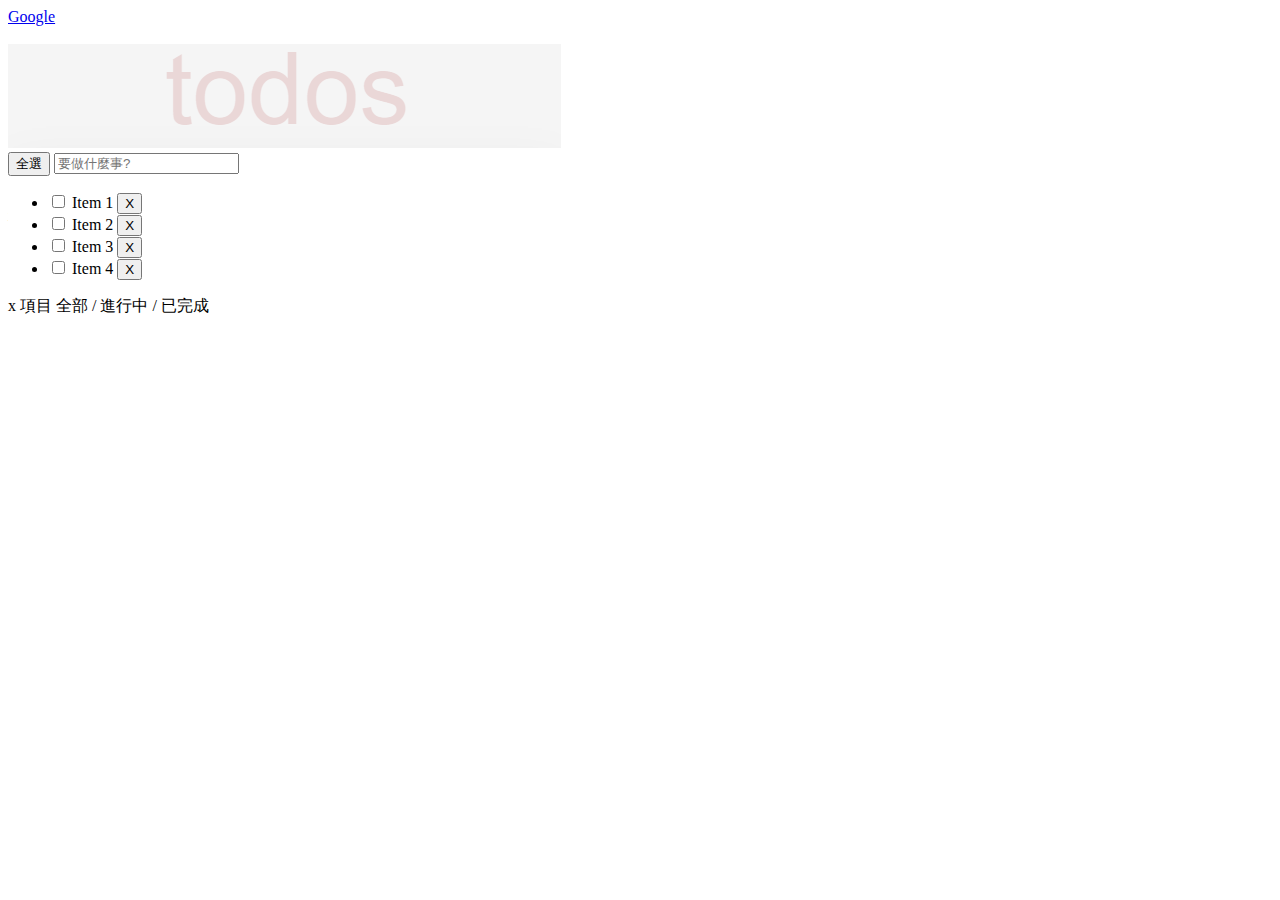
==== src/index.html @ f83a9c0a "feat(html): 實作待辦事項項目區塊完成與刪除" ====
<!DOCTYPE html>
<html lang="en">
  <head>
    <meta charset="UTF-8" />
    <meta name="viewport" content="width=device-width, initial-scale=1.0" />
    <title>todoMVC</title>
  </head>
  <body>
    <nav>
      <a href="http://www.google.com" target="_blank">Google</a>
    </nav>
    <br />
    <header>
      <img src="./assets/images/title.png" alt="todos" />
    </header>
    <section>
      <form>
        <button type="button">全選</button>
        <input type="text" placeholder="要做什麼事?" />
      </form>
    </section>
    <section>
      <ul>
        <li>
          <input type="checkbox" />
          <span>Item 1</span>
          <button type="button">X</button>
        </li>
        <li>
          <input type="checkbox" />
          <span>Item 2</span>
          <button type="button">X</button>
        </li>
        <li>
          <input type="checkbox" />
          <span>Item 3</span>
          <button type="button">X</button>
        </li>
        <li>
          <input type="checkbox" />
          <span>Item 4</span>
          <button type="button">X</button>
        </li>
      </ul>
    </section>
    <footer>
      <span>x 項目</span>
      <span>全部 /</span>
      <span>進行中 /</span>
      <span>已完成</span>
    </footer>
  </body>
</html>
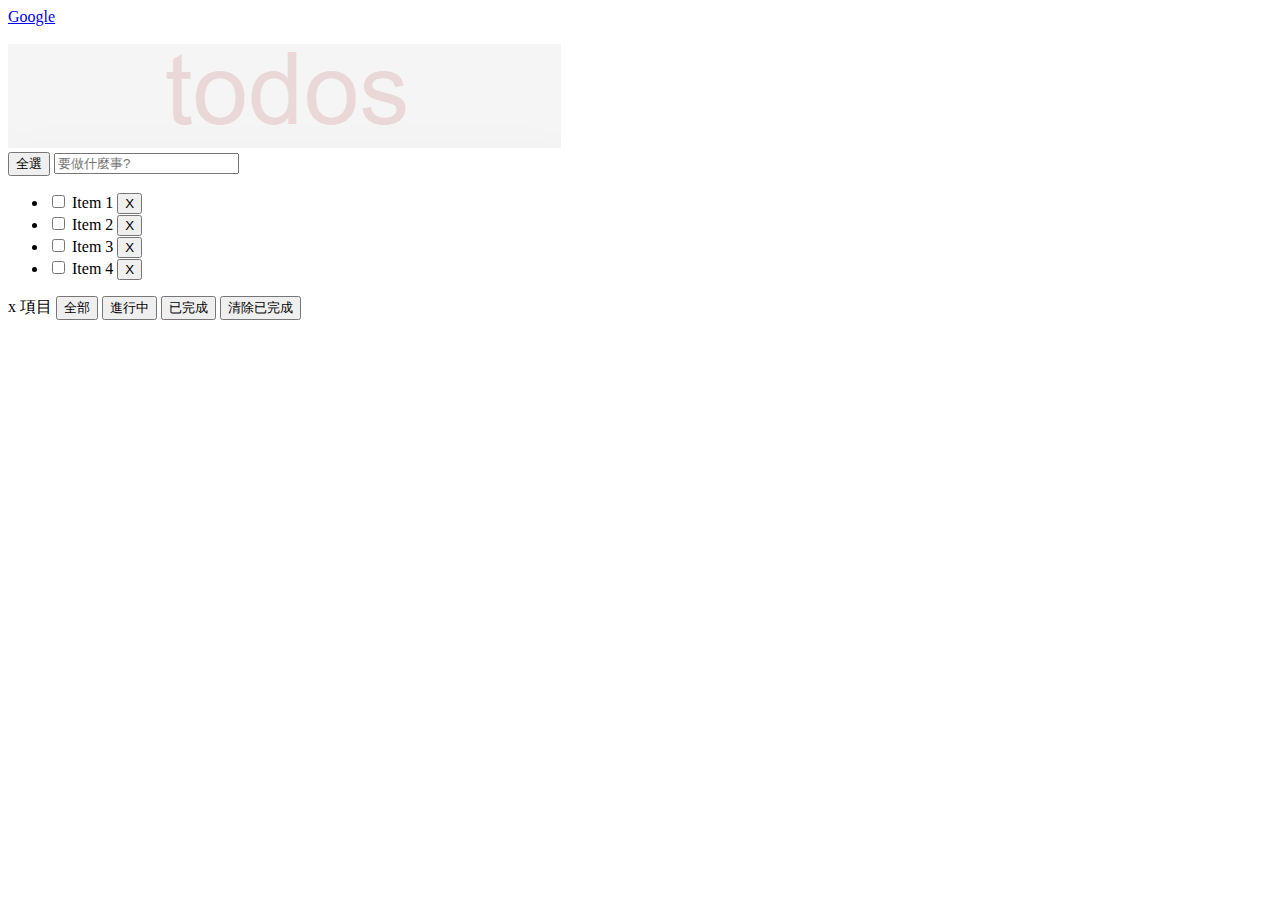
==== commit f0cd1a12: "feat(html): 實作待辦事項頁尾按鈕" ====
--- a/src/index.html
+++ b/src/index.html
@@ -45,9 +45,10 @@
     </section>
     <footer>
       <span>x 項目</span>
-      <span>全部 /</span>
-      <span>進行中 /</span>
-      <span>已完成</span>
+      <button type="button">全部</button>
+      <button type="button">進行中</button>
+      <button type="button">已完成</button>
+      <button type="button">清除已完成</button>
     </footer>
   </body>
 </html>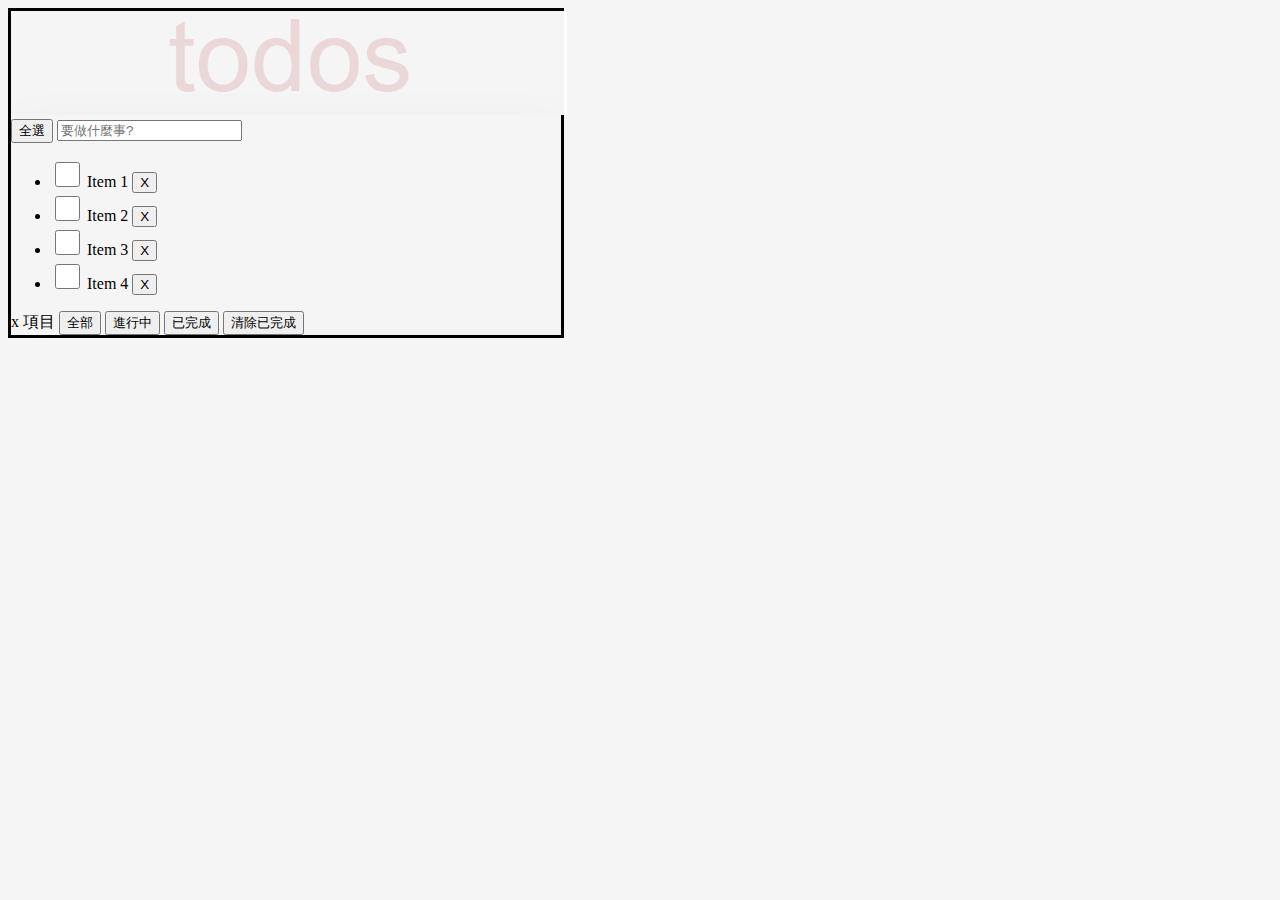
==== commit 9c00a300: "feat(css): 利用 css 選擇器定義頁面樣式" ====
--- a/src/index.html
+++ b/src/index.html
@@ -3,52 +3,51 @@
   <head>
     <meta charset="UTF-8" />
     <meta name="viewport" content="width=device-width, initial-scale=1.0" />
+    <link rel="stylesheet" href="styles.css" />
     <title>todoMVC</title>
   </head>
   <body>
-    <nav>
-      <a href="http://www.google.com" target="_blank">Google</a>
-    </nav>
-    <br />
-    <header>
-      <img src="./assets/images/title.png" alt="todos" />
-    </header>
-    <section>
-      <form>
-        <button type="button">全選</button>
-        <input type="text" placeholder="要做什麼事?" />
-      </form>
-    </section>
-    <section>
-      <ul>
-        <li>
-          <input type="checkbox" />
-          <span>Item 1</span>
-          <button type="button">X</button>
-        </li>
-        <li>
-          <input type="checkbox" />
-          <span>Item 2</span>
-          <button type="button">X</button>
-        </li>
-        <li>
-          <input type="checkbox" />
-          <span>Item 3</span>
-          <button type="button">X</button>
-        </li>
-        <li>
-          <input type="checkbox" />
-          <span>Item 4</span>
-          <button type="button">X</button>
-        </li>
-      </ul>
-    </section>
-    <footer>
-      <span>x 項目</span>
-      <button type="button">全部</button>
-      <button type="button">進行中</button>
-      <button type="button">已完成</button>
-      <button type="button">清除已完成</button>
-    </footer>
-  </body>
+<div class="container">
+  <header>
+    <img src="./assets/images/title.png" alt="todos" />
+  </header>
+  <section>
+    <form>
+      <button type="button">全選</button>
+      <input type="text" placeholder="要做什麼事?" />
+    </form>
+  </section>
+  <section>
+    <ul>
+      <li>
+        <input type="checkbox" />
+        <span>Item 1</span>
+        <button type="button">X</button>
+      </li>
+      <li>
+        <input type="checkbox" />
+        <span>Item 2</span>
+        <button type="button">X</button>
+      </li>
+      <li>
+        <input type="checkbox" />
+        <span>Item 3</span>
+        <button type="button">X</button>
+      </li>
+      <li>
+        <input type="checkbox" />
+        <span>Item 4</span>
+        <button type="button">X</button>
+      </li>
+    </ul>
+  </section>
+  <footer>
+    <span>x 項目</span>
+    <button type="button">全部</button>
+    <button type="button">進行中</button>
+    <button type="button">已完成</button>
+    <button type="button">清除已完成</button>
+  </footer>
+</div>
+</body>
 </html>--- a/src/styles.css
+++ b/src/styles.css
@@ -0,0 +1,13 @@
+body {
+    background-color: #f5f5f5;
+  }
+  
+  div.container {
+    border-style: solid;
+    width: 550px;
+  }
+  
+  input[type="checkbox"] {
+    width: 25px;
+    height: 25px;
+  }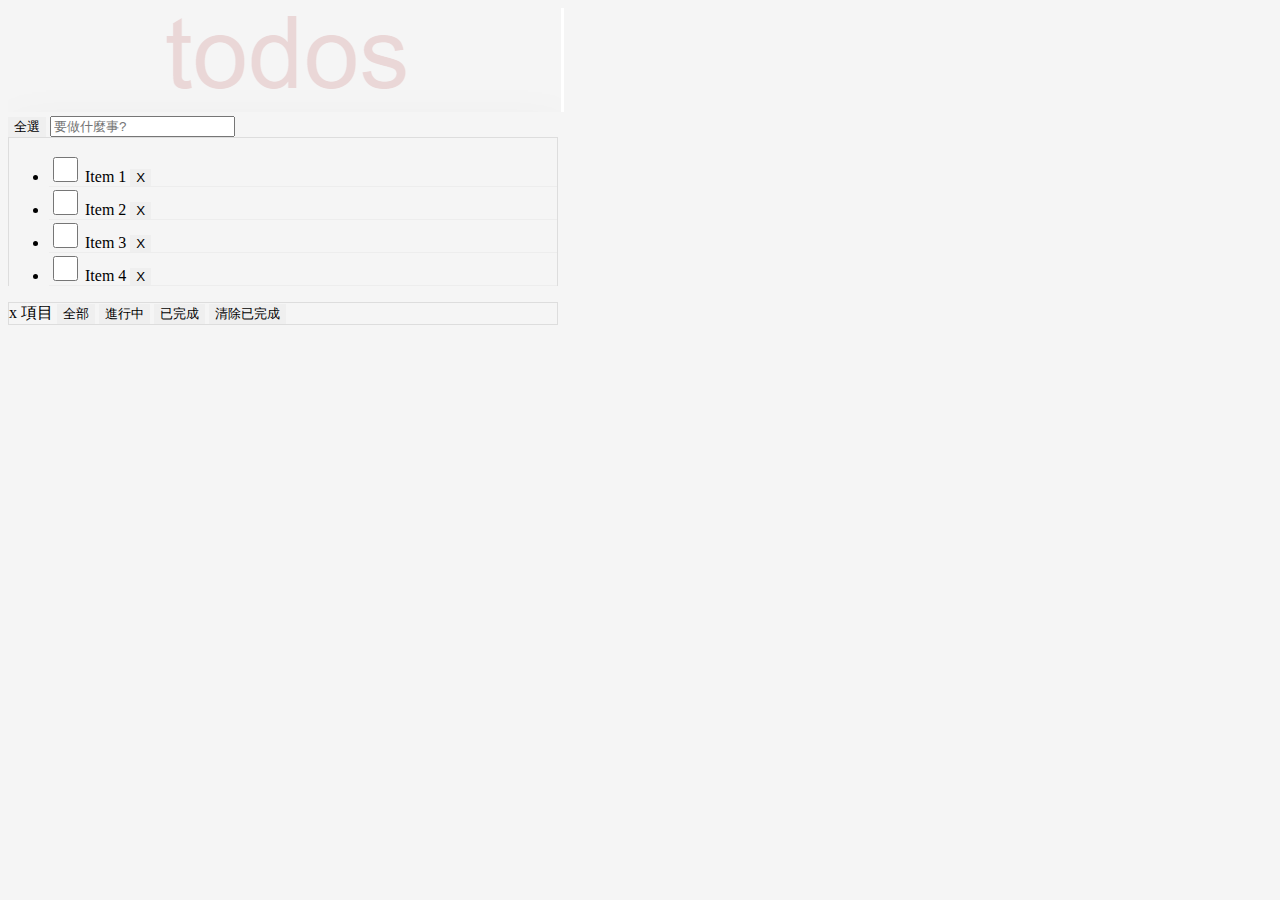
==== commit ba83bf0b: "feat(css): 設定頁面框線樣式" ====
--- a/src/index.html
+++ b/src/index.html
@@ -11,13 +11,12 @@
   <header>
     <img src="./assets/images/title.png" alt="todos" />
   </header>
-  <section>
     <form>
       <button type="button">全選</button>
       <input type="text" placeholder="要做什麼事?" />
     </form>
   </section>
-  <section>
+  <section class="main">
     <ul>
       <li>
         <input type="checkbox" />
--- a/src/styles.css
+++ b/src/styles.css
@@ -3,11 +3,35 @@
   }
   
   div.container {
-    border-style: solid;
     width: 550px;
   }
   
   input[type="checkbox"] {
     width: 25px;
     height: 25px;
+  }
+  
+.form {
+    border: solid 1px #ddd;
+  }
+  
+  .form input {
+    border: none;
+  }
+  
+  .main {
+    border: solid 1px #ddd;
+    border-bottom: none;
+  }
+  
+  .main > ul > li {
+    border-bottom: solid 1px #ededed;
+  }
+  
+  footer {
+    border: solid 1px #ddd;
+  }
+  
+  button {
+    border: none;
   }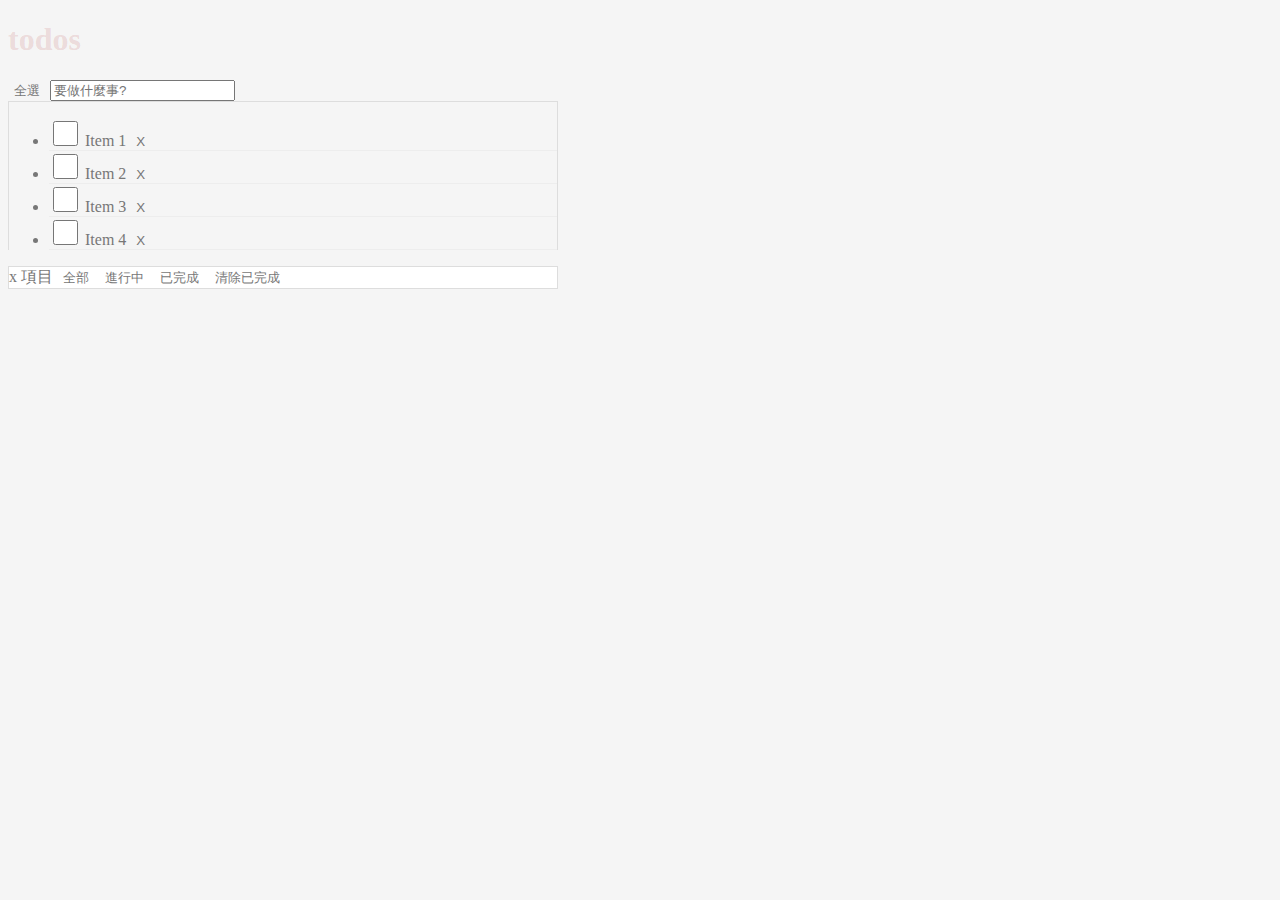
==== commit 7f6484c6: "feat(css): 設定頁面顯示顏色" ====
--- a/src/index.html
+++ b/src/index.html
@@ -9,7 +9,7 @@
   <body>
 <div class="container">
   <header>
-    <img src="./assets/images/title.png" alt="todos" />
+    <h1>todos</h1>
   </header>
     <form>
       <button type="button">全選</button>
@@ -41,7 +41,7 @@
     </ul>
   </section>
   <footer>
-    <span>x 項目</span>
+    <span class="count">x 項目</span>
     <button type="button">全部</button>
     <button type="button">進行中</button>
     <button type="button">已完成</button>
--- a/src/styles.css
+++ b/src/styles.css
@@ -1,24 +1,32 @@
 body {
     background-color: #f5f5f5;
   }
-  
+
   div.container {
     width: 550px;
+  }
+  
+  h1 {
+    color: rgba(175, 47, 47, 0.15);
   }
   
   input[type="checkbox"] {
     width: 25px;
     height: 25px;
   }
+
+  .form {
+    border: solid 1px #ddd;
+  }
   
-.form {
-    border: solid 1px #ddd;
+  .form form {
+    background-color: white;
   }
   
   .form input {
     border: none;
   }
-  
+
   .main {
     border: solid 1px #ddd;
     border-bottom: none;
@@ -26,12 +34,20 @@
   
   .main > ul > li {
     border-bottom: solid 1px #ededed;
+    color: #777;
   }
   
   footer {
     border: solid 1px #ddd;
+    background-color: white;
+  }
+  
+  .count,
+  button {
+    color: #777;
   }
   
   button {
+    background: none;
     border: none;
   }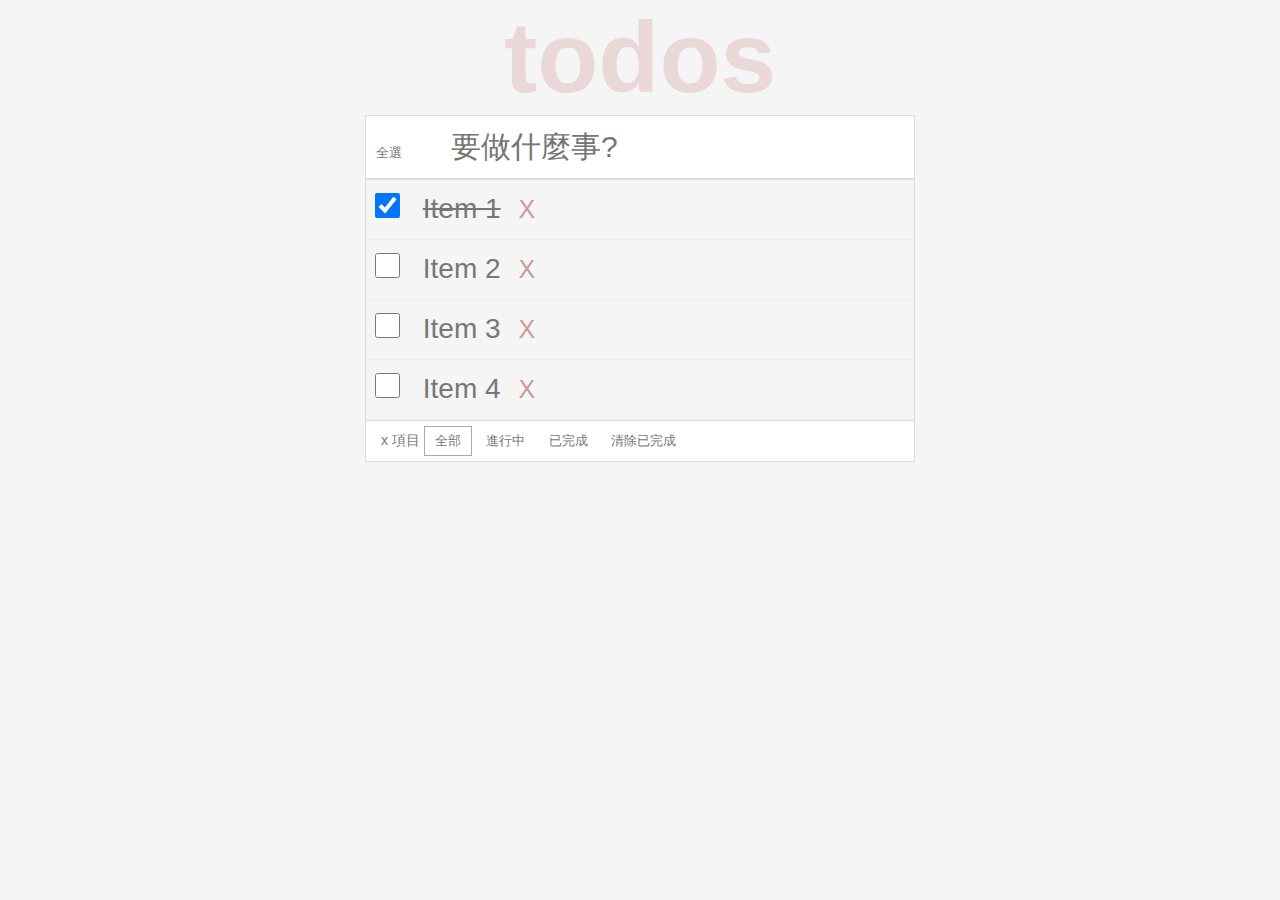
==== commit 4aed02ef: "feat(css): 設定頁面其他樣式" ====
--- a/src/index.html
+++ b/src/index.html
@@ -7,46 +7,47 @@
     <title>todoMVC</title>
   </head>
   <body>
-<div class="container">
-  <header>
-    <h1>todos</h1>
-  </header>
-    <form>
-      <button type="button">全選</button>
-      <input type="text" placeholder="要做什麼事?" />
-    </form>
-  </section>
-  <section class="main">
-    <ul>
-      <li>
-        <input type="checkbox" />
-        <span>Item 1</span>
-        <button type="button">X</button>
-      </li>
-      <li>
-        <input type="checkbox" />
-        <span>Item 2</span>
-        <button type="button">X</button>
-      </li>
-      <li>
-        <input type="checkbox" />
-        <span>Item 3</span>
-        <button type="button">X</button>
-      </li>
-      <li>
-        <input type="checkbox" />
-        <span>Item 4</span>
-        <button type="button">X</button>
-      </li>
-    </ul>
-  </section>
-  <footer>
-    <span class="count">x 項目</span>
-    <button type="button">全部</button>
-    <button type="button">進行中</button>
-    <button type="button">已完成</button>
-    <button type="button">清除已完成</button>
-  </footer>
-</div>
-</body>
+    <div class="container">
+      <header>
+        <h1>todos</h1>
+      </header>
+      <section class="form">
+        <form>
+          <button type="button">全選</button>
+          <input type="text" placeholder="要做什麼事?" />
+        </form>
+      </section>
+      <section class="main">
+        <ul>
+          <li>
+            <input type="checkbox" checked />
+            <span class="completed">Item 1</span>
+            <button type="button">X</button>
+          </li>
+          <li>
+            <input type="checkbox" />
+            <span>Item 2</span>
+            <button type="button">X</button>
+          </li>
+          <li>
+            <input type="checkbox" />
+            <span>Item 3</span>
+            <button type="button">X</button>
+          </li>
+          <li>
+            <input type="checkbox" />
+            <span>Item 4</span>
+            <button type="button">X</button>
+          </li>
+        </ul>
+      </section>
+      <footer>
+        <span class="count">x 項目</span>
+        <button type="button" style="border: 1px solid #aaa">全部</button>
+        <button type="button">進行中</button>
+        <button type="button">已完成</button>
+        <button type="button">清除已完成</button>
+      </footer>
+    </div>
+  </body>
 </html>--- a/src/styles.css
+++ b/src/styles.css
@@ -1,16 +1,25 @@
 body {
+    margin: 0px;
+    padding: 0px;
+    font: 14px "Helvetica Neue", Helvetica, Arial, sans-serif;
     background-color: #f5f5f5;
   }
-
+  
   div.container {
+    margin: 0px auto;
     width: 550px;
   }
   
   h1 {
+    margin-top: 0px;
+    margin-bottom: 0px;
+    text-align: center;
+    font-size: 100px;
     color: rgba(175, 47, 47, 0.15);
   }
   
   input[type="checkbox"] {
+    margin-right: 15px;
     width: 25px;
     height: 25px;
   }
@@ -18,28 +27,53 @@
   .form {
     border: solid 1px #ddd;
   }
-  
+
   .form form {
     background-color: white;
   }
   
   .form input {
+    margin: 0px;
+    margin-left: 15px;
+    padding: 10px 20px;
     border: none;
+    font-size: 30px;
+    font-weight: 300;
+    line-height: 1.4em;
   }
+  .main {
 
-  .main {
     border: solid 1px #ddd;
     border-bottom: none;
   }
   
+  .main ul {
+    margin: 0px;
+    padding: 0px;
+    list-style: none;
+}
+  
   .main > ul > li {
+    padding: 10px 15px 10px 5px;
     border-bottom: solid 1px #ededed;
     color: #777;
+    font-size: 28px;
+    font-weight: 200;
+  }
+  .main button {
+
+    font-size: 25px;
+    color: #cc9a9a;
   }
   
   footer {
+    padding: 5px 15px;
     border: solid 1px #ddd;
     background-color: white;
+  }
+
+  span.completed {
+    text-decoration: line-through;
   }
   
   .count,
@@ -48,6 +82,11 @@
   }
   
   button {
+    margin: 0px;
+    padding: 5px 10px;
     background: none;
     border: none;
-  }+    cursor: pointer;
+}
+
+  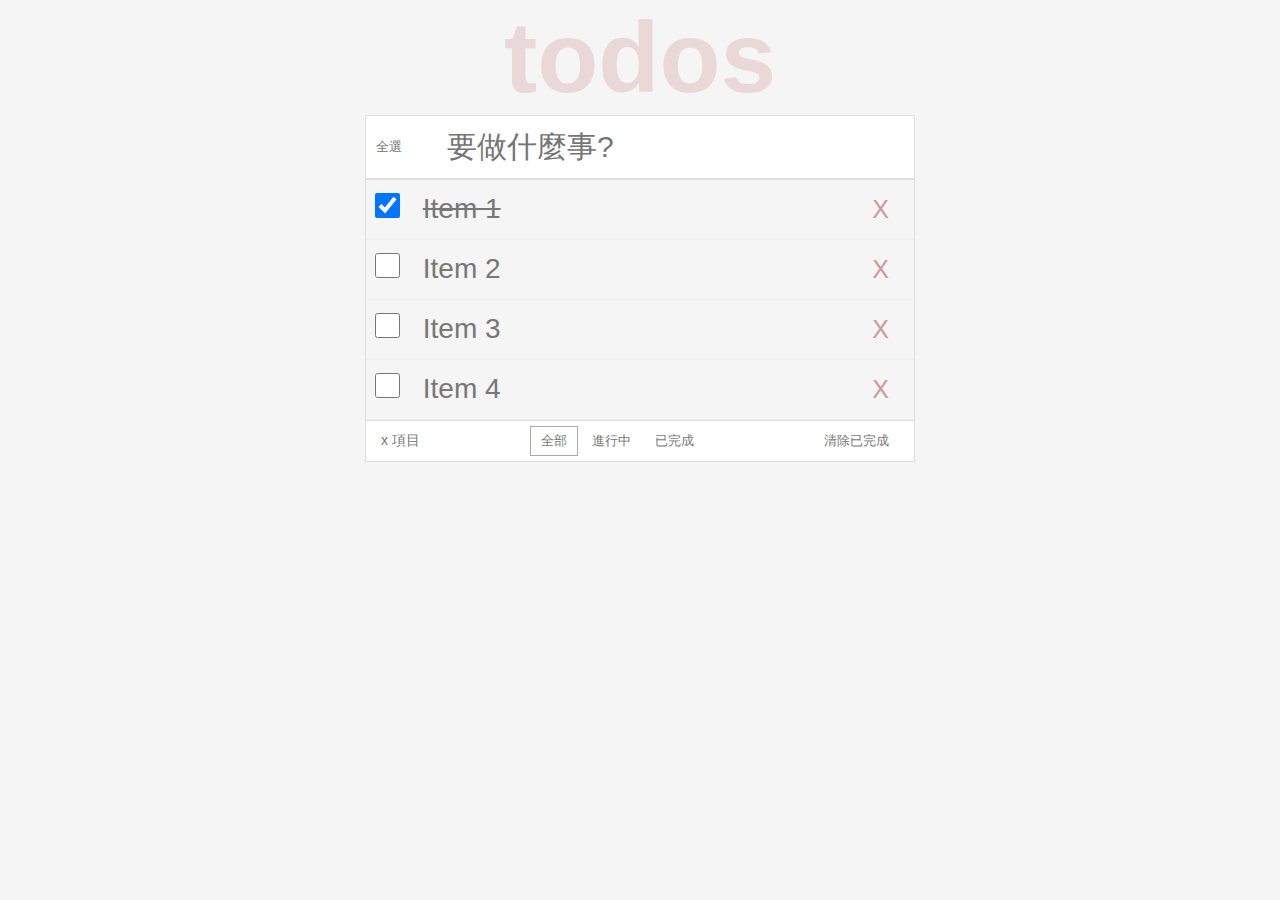
==== commit 26611881: "feat(css): 利用 flex 排版頁面" ====
--- a/src/index.html
+++ b/src/index.html
@@ -20,34 +20,44 @@
       <section class="main">
         <ul>
           <li>
-            <input type="checkbox" checked />
-            <span class="completed">Item 1</span>
+            <span>
+              <input type="checkbox" checked />
+              <span class="completed">Item 1</span>
+            </span>
             <button type="button">X</button>
           </li>
           <li>
-            <input type="checkbox" />
-            <span>Item 2</span>
+            <span>
+              <input type="checkbox" />
+              <span>Item 2</span>
+            </span>
             <button type="button">X</button>
           </li>
           <li>
-            <input type="checkbox" />
-            <span>Item 3</span>
+            <span>
+              <input type="checkbox" />
+              <span>Item 3</span>
+            </span>
             <button type="button">X</button>
           </li>
           <li>
-            <input type="checkbox" />
-            <span>Item 4</span>
+            <span>
+              <input type="checkbox" />
+              <span>Item 4</span>
+            </span>
             <button type="button">X</button>
           </li>
         </ul>
       </section>
       <footer>
         <span class="count">x 項目</span>
-        <button type="button" style="border: 1px solid #aaa">全部</button>
-        <button type="button">進行中</button>
-        <button type="button">已完成</button>
+        <span>
+          <button type="button" style="border: 1px solid #aaa">全部</button>
+          <button type="button">進行中</button>
+          <button type="button">已完成</button>
+        </span>
         <button type="button">清除已完成</button>
       </footer>
     </div>
   </body>
-</html>+</html>            --- a/src/styles.css
+++ b/src/styles.css
@@ -4,12 +4,12 @@
     font: 14px "Helvetica Neue", Helvetica, Arial, sans-serif;
     background-color: #f5f5f5;
   }
-  
+
   div.container {
     margin: 0px auto;
     width: 550px;
   }
-  
+
   h1 {
     margin-top: 0px;
     margin-bottom: 0px;
@@ -17,7 +17,7 @@
     font-size: 100px;
     color: rgba(175, 47, 47, 0.15);
   }
-  
+
   input[type="checkbox"] {
     margin-right: 15px;
     width: 25px;
@@ -27,9 +27,11 @@
   .form {
     border: solid 1px #ddd;
   }
-
+  
   .form form {
+    display: flex;
     background-color: white;
+    align-items: center;
   }
   
   .form input {
@@ -41,52 +43,57 @@
     font-weight: 300;
     line-height: 1.4em;
   }
+
   .main {
-
     border: solid 1px #ddd;
     border-bottom: none;
   }
-  
+
   .main ul {
     margin: 0px;
     padding: 0px;
     list-style: none;
-}
-  
+  }
+
   .main > ul > li {
     padding: 10px 15px 10px 5px;
     border-bottom: solid 1px #ededed;
     color: #777;
     font-size: 28px;
     font-weight: 200;
+    display: flex;
+    justify-content: space-between;
   }
+  
   .main button {
-
     font-size: 25px;
     color: #cc9a9a;
   }
-  
+
   footer {
     padding: 5px 15px;
     border: solid 1px #ddd;
     background-color: white;
+    display: flex;
+    justify-content: space-between;
+    align-items: center;
   }
-
+  
   span.completed {
     text-decoration: line-through;
   }
-  
+
   .count,
   button {
     color: #777;
   }
-  
+
   button {
     margin: 0px;
     padding: 5px 10px;
     background: none;
     border: none;
     cursor: pointer;
-}
+  }
 
   